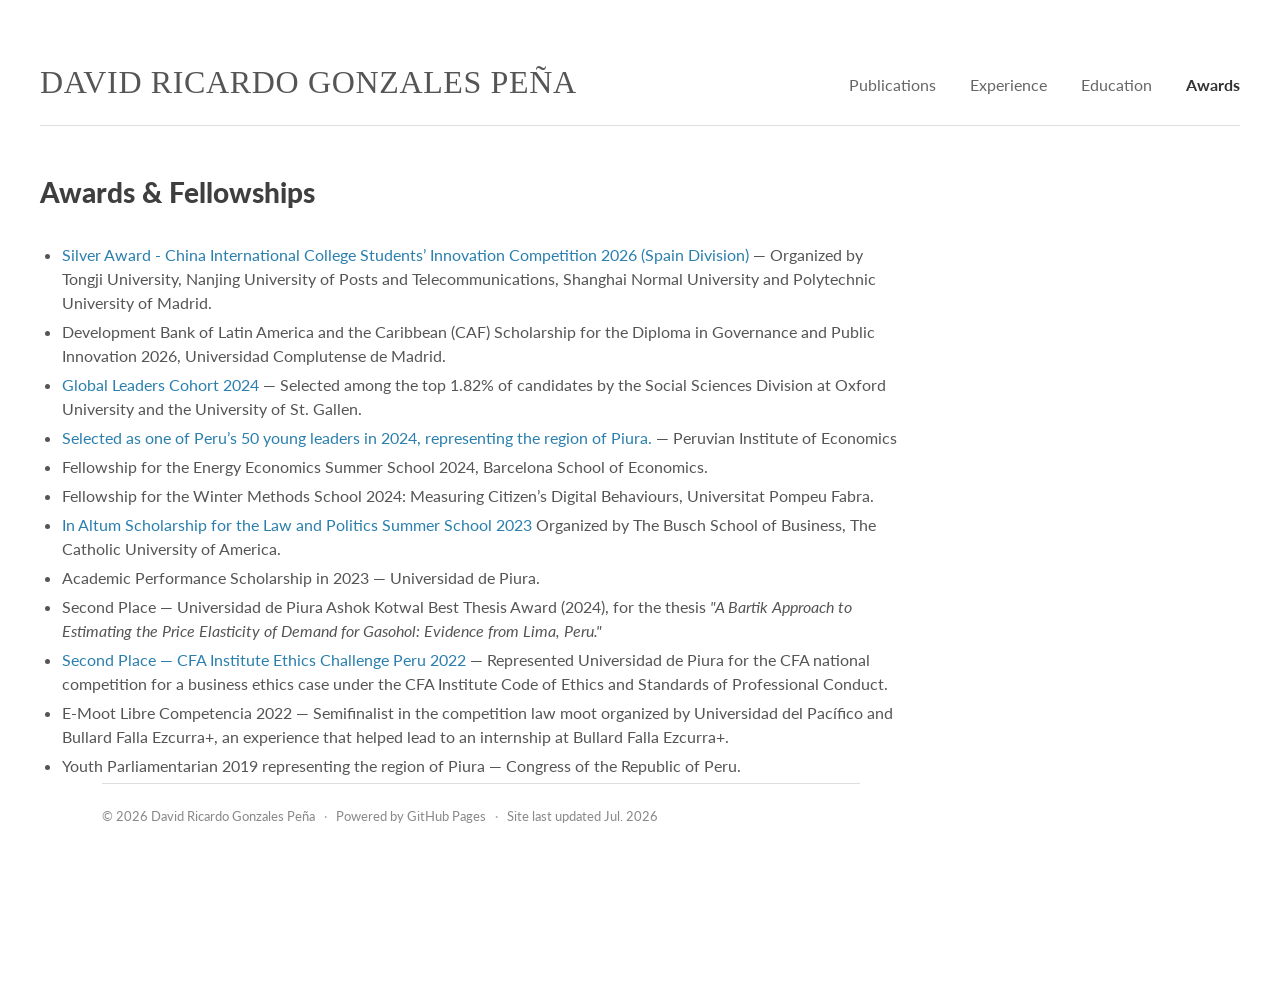
==== awards.html @ b90992ac "Update awards.html" ====
<!doctype html>
<html lang="en">
<head>
<meta charset="utf-8">
<meta name="viewport" content="width=device-width,initial-scale=1">
<meta name="description" content="Academic website of David Ricardo Gonzales Peña">
<title>Awards &amp; Fellowships | David Ricardo Gonzales Peña</title>
<link rel="stylesheet" href="style.css">
</head>
<body>

<header class="site-header">
  <div class="container header-row">
    <a class="brand" href="https://www.linkedin.com/in/davidricardogp" target="_blank" rel="noopener">David Ricardo Gonzales Peña</a>
    <nav class="nav"><a href="publications.html">Publications</a><a href="experience.html">Experience</a><a href="education.html">Education</a><a href="awards.html" class="active">Awards</a></nav>
  </div>
</header>

<main class="container page"><article class="page-main"><h1 class="page-title">Awards & Fellowships</h1><section class="content-block"><ul>
<li>
<a href="https://drive.google.com/file/d/1I6QwwILjX89qICHph4B0TOW6vkhy13Me/view?usp=sharing" rel="noopener" target="_blank">Silver Award - China International College Students’ Innovation Competition 2026 (Spain Division) </a> — Organized by Tongji University, Nanjing University of Posts and Telecommunications, Shanghai Normal University and Polytechnic University of Madrid.
          </li>
<li> Development Bank of Latin America and the Caribbean (CAF) Scholarship for the Diploma in Governance and Public Innovation 2026, Universidad Complutense de Madrid.</li>
<li>
<a href="https://www.leadership-challenge.org/past-glc-2024" rel="noopener" target="_blank">Global Leaders Cohort 2024</a> — Selected among the top 1.82% of candidates by the Social Sciences Division at Oxford University and the University of St. Gallen.
          </li>
<li>
<a href="https://ipe.org.pe/presentamos-a-los-embajadores-de-la-red-de-jovenes-lideres-ipe-2024/" rel="noopener" target="_blank">Selected as one of Peru’s 50 young leaders in 2024, representing the region of Piura. </a> — Peruvian Institute of Economics
          </li>
<li>Fellowship for the Energy Economics Summer School 2024, Barcelona School of Economics.</li>
<li>Fellowship for the Winter Methods School 2024: Measuring Citizen’s Digital Behaviours, Universitat Pompeu Fabra.</li>
<li>
<a href="https://drive.google.com/file/d/1Uc3w0yB-_MBynU5pIP_Tdy3nQMgDLV4P/view?usp=sharing" rel="noopener" target="_blank">In Altum Scholarship for the Law and Politics Summer School 2023</a> Organized by The Busch School of Business, The Catholic University of America.
          </li>
<li>Academic Performance Scholarship in 2023 — Universidad de Piura.</li>
<li>Second Place — Universidad de Piura Ashok Kotwal Best Thesis Award (2024), for the thesis <em>"A Bartik Approach to Estimating the Price Elasticity of Demand for Gasohol: Evidence from Lima, Peru."</em></li>
<li>
<a href="https://www.udep.edu.pe/hoy/2022/09/alumnos-de-economia-obtienen-el-2do-puesto-en-el-cfa-institute-ethics-challenge/" rel="noopener" target="_blank">Second Place — CFA Institute Ethics Challenge Peru 2022</a> — Represented Universidad de Piura for the CFA national competition for a business ethics case under the CFA Institute Code of Ethics and Standards of Professional Conduct.
          </li>
<li>E-Moot Libre Competencia 2022 — Semifinalist in the competition law moot organized by Universidad del Pacífico and Bullard Falla Ezcurra+, an experience that helped lead to an internship at Bullard Falla Ezcurra+.</li>
<li>Youth Parliamentarian 2019 representing the region of Piura — Congress of the Republic of Peru.</li>

<footer class="container footer">
  <span>© 2026 David Ricardo Gonzales Peña</span>
  <span class="sep">·</span>
  <span>Powered by GitHub Pages</span>
  <span class="sep">·</span>
  <span>Site last updated Jul. 2026</span>
</footer>

</body>
</html>
---- style.css ----
@import url("https://fonts.googleapis.com/css2?family=Lato:ital,wght@0,400;0,700;0,900;1,400&display=swap");

:root{
  --text:#555;
  --heading:#3f3f3f;
  --muted:#777;
  --line:#ddd;
  --link:#2a7fae;
}

*{box-sizing:border-box}

html,body{
  margin:0;
  padding:0;
  background:#fff;
}

body{
  color:var(--text);
  font-family:"Lato","Helvetica Neue",Arial,sans-serif;
  font-size:16px;
  line-height:1.5;
  -webkit-font-smoothing:antialiased;
}

a{color:var(--link);text-decoration:none}
a:hover{text-decoration:underline}

.container{
  width:1380px;
  max-width:calc(100% - 80px);
  margin:0 auto;
}

/* Header: independent from page columns, so menu never gets cut */
.site-header{
  padding-top:34px;
}

.header-row{
  min-height:92px;
  display:flex;
  align-items:flex-end;
  justify-content:space-between;
  gap:50px;
  border-bottom:1px solid var(--line);
}

.brand{
  padding-bottom:27px;
  color:#555;
  font-family:Georgia,"Times New Roman",serif;
  font-size:32px;
  font-weight:400;
  line-height:1;
  letter-spacing:.02em;
  text-transform:uppercase;
  white-space:nowrap;
}

.brand:hover{
  color:#444;
  text-decoration:none;
}

.nav{
  display:flex;
  align-items:center;
  justify-content:flex-end;
  gap:34px;
  padding-bottom:28px;
  white-space:nowrap;
}

.nav a{
  color:#666;
  font-size:16px;
}

.nav a:hover,.nav a.active{
  color:#333;
  text-decoration:none;
}

.nav a.active{font-weight:700}

/* Dell-like home composition */
.home{
  padding:58px 0 74px;
}

.home-grid{
  display:grid;
  grid-template-columns:minmax(0, 1fr) 360px;
  column-gap:110px;
  align-items:start;
}

.main-content{
  min-width:0;
}

.sidebar{
  min-width:0;
}

.photo{
  margin:0 0 38px;
}

.photo img{
  display:block;
  width:470px;
  height:528px;
  max-width:100%;
  object-fit:cover;
  object-position:center top;
  background:#eee;
}

.section-title{
  margin:0 0 20px;
  color:var(--heading);
  font-size:29px;
  font-weight:900;
  line-height:1.2;
}

.bio{
  width:100%;
  max-width:900px;
}

.bio p{
  margin:0 0 10px;
  font-size:16px;
  line-height:1.5;
}

.contact{
  margin:0 0 90px;
}

.contact p{
  margin:0 0 22px;
  color:#454545;
  font-size:16px;
  line-height:1.6;
}

.institution{
  line-height:1.65;
}

.contact-links{
  display:flex;
  flex-wrap:wrap;
  gap:10px 17px;
  margin-top:22px;
  font-size:15px;
}

.recent-list{
  margin:0;
  padding:0;
  list-style:none;
}

.recent-list li{
  margin:0 0 22px;
  padding:0;
  color:#5f5f5f;
  font-size:15px;
  line-height:1.55;
}

.recent-list em{font-style:italic}
.recent-date,.recent-type{font-weight:700}

/* Inner pages */
.page{
  padding:45px 0 75px;
}

.page-main{
  width:860px;
  max-width:100%;
}

.page-title{
  margin:0 0 30px;
  color:var(--heading);
  font-size:28px;
  font-weight:900;
}

.content-block{
  margin:0 0 44px;
}

.content-block>h2{
  margin:32px 0 18px;
  padding-bottom:8px;
  border-bottom:1px solid #e4e4e4;
  color:var(--heading);
  font-size:21px;
  font-weight:900;
}

.content-block h3{
  margin:27px 0 14px;
  color:var(--heading);
  font-size:18px;
  font-weight:900;
}

.publication,.item{
  margin:0 0 24px;
  padding:0;
  border:0;
}

.item-title{
  color:#444;
  font-weight:700;
  line-height:1.45;
}

.item-title a{font-weight:700}

.item-meta{
  margin:2px 0 6px;
  color:var(--muted);
  font-size:14px;
}

.citation{
  margin:5px 0 0;
  color:#666;
  font-size:14px;
}

p{margin:0 0 10px}
ul{margin:7px 0 18px;padding-left:22px}
li{margin:5px 0}

.footer{
  display:flex;
  flex-wrap:wrap;
  gap:6px 9px;
  padding:23px 0 36px;
  border-top:1px solid var(--line);
  color:#888;
  font-size:13px;
}

.sep{color:#aaa}

@media(max-width:1050px){
  .container{max-width:calc(100% - 48px)}
  .home-grid{
    grid-template-columns:minmax(0,1fr) 320px;
    column-gap:65px;
  }
  .photo img{
    width:min(470px,100%);
    height:auto;
    aspect-ratio:470/528;
  }
}

@media(max-width:820px){
  .site-header{padding-top:20px}
  .header-row{
    align-items:flex-start;
    flex-direction:column;
    gap:10px;
  }
  .brand{
    padding:16px 0 8px;
    font-size:25px;
  }
  .nav{
    width:100%;
    justify-content:flex-start;
    overflow-x:auto;
    padding-bottom:18px;
  }
  .home-grid{display:block}
  .sidebar{margin-top:50px}
  .contact{margin-bottom:52px}
}

@media(max-width:620px){
  .container{max-width:calc(100% - 28px)}
  .nav{gap:18px}
  .nav a{font-size:13px}
  .section-title{font-size:24px}
  .footer{display:block}
  .footer span{display:block;margin-bottom:3px}
  .sep{display:none!important}
}
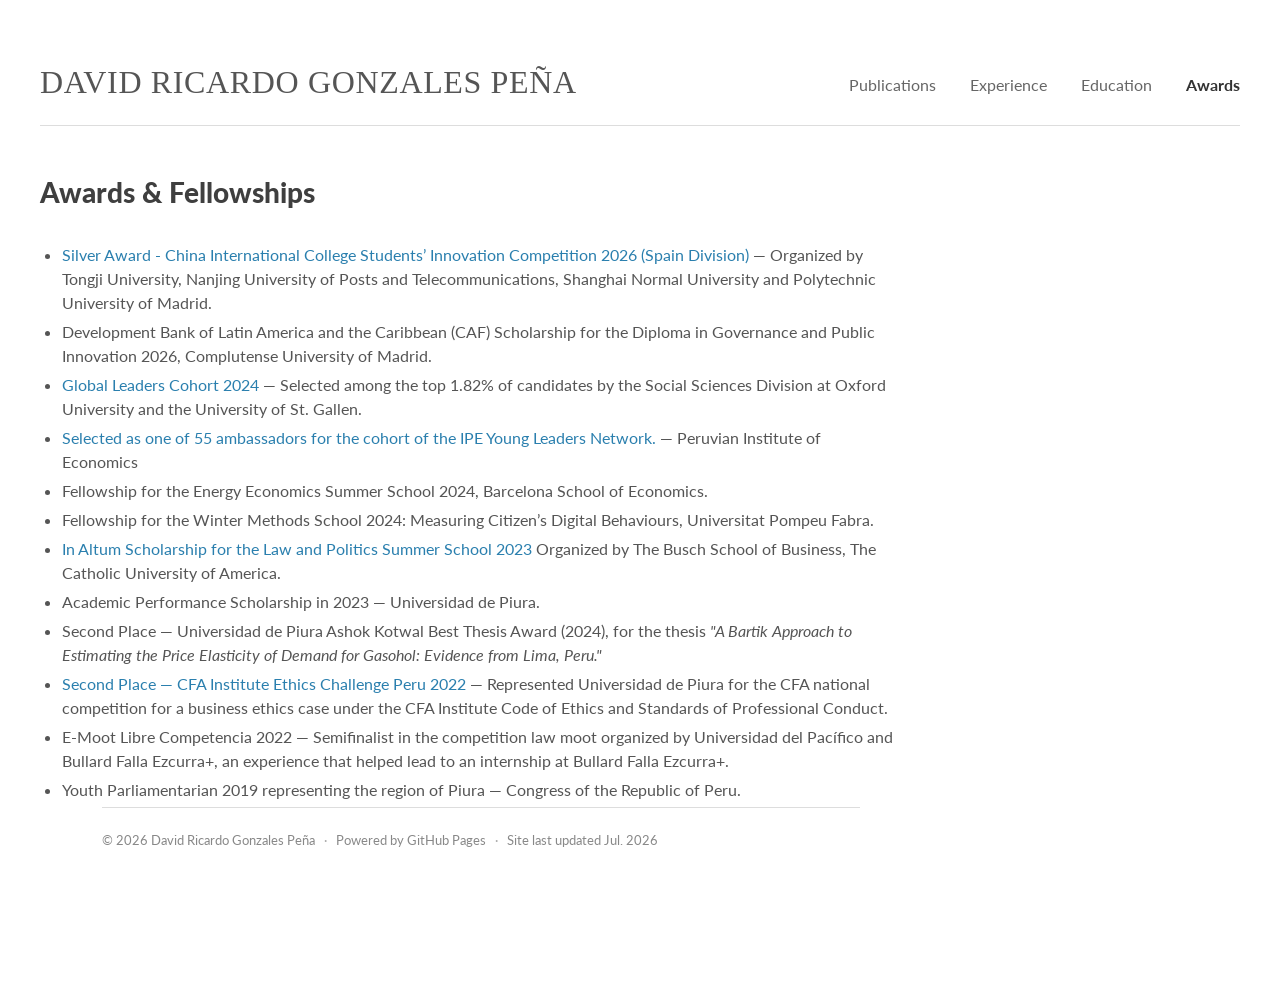
==== commit 277ef75d: "Update awards.html" ====
--- a/awards.html
+++ b/awards.html
@@ -11,21 +11,36 @@
 
 <header class="site-header">
   <div class="container header-row">
-    <a class="brand" href="https://www.linkedin.com/in/davidricardogp" target="_blank" rel="noopener">David Ricardo Gonzales Peña</a>
-    <nav class="nav"><a href="publications.html">Publications</a><a href="experience.html">Experience</a><a href="education.html">Education</a><a href="awards.html" class="active">Awards</a></nav>
+    <a class="brand" href="index.html">David Ricardo Gonzales Peña</a>
+    <button
+      class="menu-toggle"
+      type="button"
+      aria-label="Open navigation menu"
+      aria-expanded="false"
+    >
+      <span></span>
+      <span></span>
+      <span></span>
+    </button>
+
+    <nav class="nav">
+      <a href="publications.html">Publications</a>
+      <a href="experience.html">Experience</a>
+      <a href="education.html">Education</a>
+      <a href="awards.html" class="active">Awards</a>
+    </nav>
   </div>
 </header>
-
 <main class="container page"><article class="page-main"><h1 class="page-title">Awards & Fellowships</h1><section class="content-block"><ul>
 <li>
 <a href="https://drive.google.com/file/d/1I6QwwILjX89qICHph4B0TOW6vkhy13Me/view?usp=sharing" rel="noopener" target="_blank">Silver Award - China International College Students’ Innovation Competition 2026 (Spain Division) </a> — Organized by Tongji University, Nanjing University of Posts and Telecommunications, Shanghai Normal University and Polytechnic University of Madrid.
           </li>
-<li> Development Bank of Latin America and the Caribbean (CAF) Scholarship for the Diploma in Governance and Public Innovation 2026, Universidad Complutense de Madrid.</li>
+<li> Development Bank of Latin America and the Caribbean (CAF) Scholarship for the Diploma in Governance and Public Innovation 2026, Complutense University of Madrid.</li>
 <li>
 <a href="https://www.leadership-challenge.org/past-glc-2024" rel="noopener" target="_blank">Global Leaders Cohort 2024</a> — Selected among the top 1.82% of candidates by the Social Sciences Division at Oxford University and the University of St. Gallen.
           </li>
 <li>
-<a href="https://ipe.org.pe/presentamos-a-los-embajadores-de-la-red-de-jovenes-lideres-ipe-2024/" rel="noopener" target="_blank">Selected as one of Peru’s 50 young leaders in 2024, representing the region of Piura. </a> — Peruvian Institute of Economics
+<a href="https://ipe.org.pe/presentamos-a-los-embajadores-de-la-red-de-jovenes-lideres-ipe-2024/" rel="noopener" target="_blank"> Selected as one of 55 ambassadors for the cohort of the IPE Young Leaders Network. </a> — Peruvian Institute of Economics
           </li>
 <li>Fellowship for the Energy Economics Summer School 2024, Barcelona School of Economics.</li>
 <li>Fellowship for the Winter Methods School 2024: Measuring Citizen’s Digital Behaviours, Universitat Pompeu Fabra.</li>
@@ -48,5 +63,20 @@
   <span>Site last updated Jul. 2026</span>
 </footer>
 
+
+<script>
+document.addEventListener("DOMContentLoaded", function () {
+  const menuToggle = document.querySelector(".menu-toggle");
+  const navigation = document.querySelector(".nav");
+
+  if (menuToggle && navigation) {
+    menuToggle.addEventListener("click", function () {
+      const isOpen = navigation.classList.toggle("is-open");
+      menuToggle.setAttribute("aria-expanded", String(isOpen));
+    });
+  }
+});
+</script>
+
 </body>
 </html>
--- a/style.css
+++ b/style.css
@@ -60,6 +60,22 @@
   white-space:nowrap;
 }
 
+@media (max-width: 600px) {
+  .brand{
+    font-size:20px;
+    line-height:1.15;
+    white-space:normal;
+    max-width:280px;
+  }
+}
+
+@media (max-width:600px){
+    .photo img{
+        width:320px;
+        max-width:100%;
+    }
+}
+
 .brand:hover{
   color:#444;
   text-decoration:none;
@@ -302,3 +318,121 @@
   .footer span{display:block;margin-bottom:3px}
   .sep{display:none!important}
 }
+/* Hidden on desktop */
+.menu-toggle {
+  display: none;
+}
+
+/* Mobile navigation only */
+@media (max-width: 820px) {
+  .header-row {
+    position: relative;
+    display: grid;
+    grid-template-columns: minmax(0, 1fr) 72px;
+    align-items: end;
+    gap: 0;
+  }
+
+  .brand {
+    padding-right: 16px;
+  }
+
+  .menu-toggle {
+    display: flex;
+    width: 72px;
+    height: 72px;
+    padding: 0;
+    border: 0;
+    background: #f4f4f4;
+    cursor: pointer;
+    flex-direction: column;
+    align-items: center;
+    justify-content: center;
+    gap: 6px;
+  }
+
+  .menu-toggle span {
+    display: block;
+    width: 28px;
+    height: 1px;
+    background: #555;
+  }
+
+  .nav {
+    display: none;
+    grid-column: 1 / -1;
+    width: 100%;
+    padding: 22px;
+    background: #fff;
+    border-bottom: 1px solid #ddd;
+    box-shadow: 0 10px 18px rgba(0, 0, 0, 0.06);
+  }
+
+  .nav.is-open {
+    display: block;
+  }
+
+  .nav a {
+    display: block;
+    padding: 12px 0;
+    color: #555;
+    font-size: 20px;
+    line-height: 1.4;
+  }
+
+  .nav a:hover,
+  .nav a.active {
+    color: #222;
+  }
+}
+
+/* Mobile dropdown navigation */
+.menu-toggle {
+  display: none;
+}
+
+@media (max-width: 820px) {
+  .header-row {
+    position: relative;
+  }
+
+  .menu-toggle {
+    display: flex;
+    width: 72px;
+    height: 72px;
+    padding: 0;
+    border: 0;
+    background: #f4f4f4;
+    cursor: pointer;
+    flex-direction: column;
+    align-items: center;
+    justify-content: center;
+    gap: 6px;
+  }
+
+  .menu-toggle span {
+    display: block;
+    width: 28px;
+    height: 1px;
+    background: #555;
+  }
+
+  .nav {
+    display: none;
+    width: 100%;
+    padding: 22px;
+    background: #fff;
+    border-bottom: 1px solid #ddd;
+    box-shadow: 0 10px 18px rgba(0, 0, 0, 0.06);
+  }
+
+  .nav.is-open {
+    display: block;
+  }
+
+  .nav a {
+    display: block;
+    padding: 12px 0;
+  }
+}
+
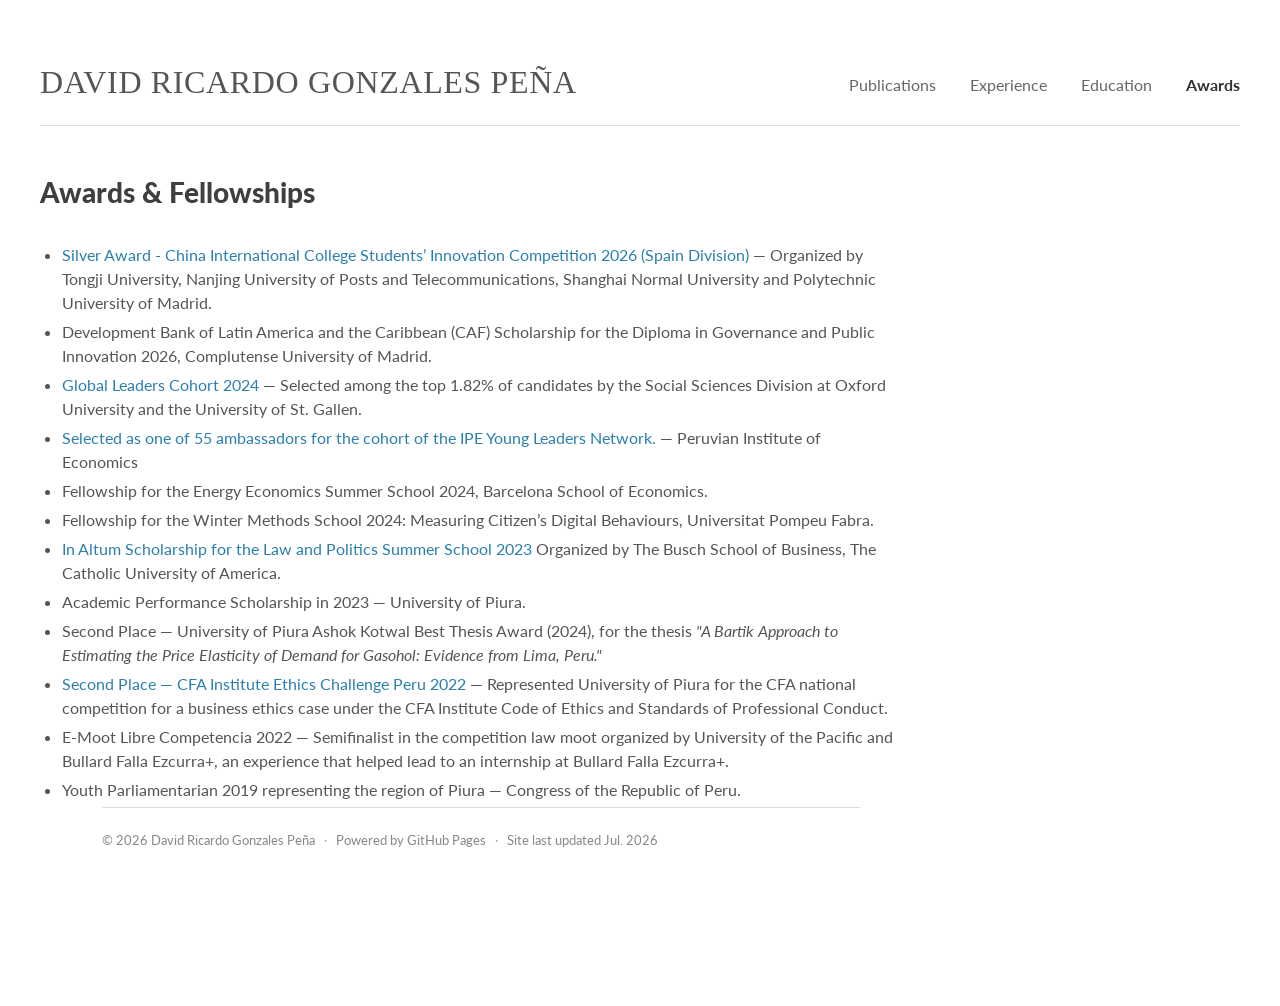
==== commit 251a8834: "Update awards.html" ====
--- a/awards.html
+++ b/awards.html
@@ -47,12 +47,12 @@
 <li>
 <a href="https://drive.google.com/file/d/1Uc3w0yB-_MBynU5pIP_Tdy3nQMgDLV4P/view?usp=sharing" rel="noopener" target="_blank">In Altum Scholarship for the Law and Politics Summer School 2023</a> Organized by The Busch School of Business, The Catholic University of America.
           </li>
-<li>Academic Performance Scholarship in 2023 — Universidad de Piura.</li>
-<li>Second Place — Universidad de Piura Ashok Kotwal Best Thesis Award (2024), for the thesis <em>"A Bartik Approach to Estimating the Price Elasticity of Demand for Gasohol: Evidence from Lima, Peru."</em></li>
+<li>Academic Performance Scholarship in 2023 — University of Piura.</li>
+<li>Second Place — University of Piura Ashok Kotwal Best Thesis Award (2024), for the thesis <em>"A Bartik Approach to Estimating the Price Elasticity of Demand for Gasohol: Evidence from Lima, Peru."</em></li>
 <li>
-<a href="https://www.udep.edu.pe/hoy/2022/09/alumnos-de-economia-obtienen-el-2do-puesto-en-el-cfa-institute-ethics-challenge/" rel="noopener" target="_blank">Second Place — CFA Institute Ethics Challenge Peru 2022</a> — Represented Universidad de Piura for the CFA national competition for a business ethics case under the CFA Institute Code of Ethics and Standards of Professional Conduct.
+<a href="https://www.udep.edu.pe/hoy/2022/09/alumnos-de-economia-obtienen-el-2do-puesto-en-el-cfa-institute-ethics-challenge/" rel="noopener" target="_blank">Second Place — CFA Institute Ethics Challenge Peru 2022</a> — Represented University of Piura for the CFA national competition for a business ethics case under the CFA Institute Code of Ethics and Standards of Professional Conduct.
           </li>
-<li>E-Moot Libre Competencia 2022 — Semifinalist in the competition law moot organized by Universidad del Pacífico and Bullard Falla Ezcurra+, an experience that helped lead to an internship at Bullard Falla Ezcurra+.</li>
+<li>E-Moot Libre Competencia 2022 — Semifinalist in the competition law moot organized by University of the Pacific and Bullard Falla Ezcurra+, an experience that helped lead to an internship at Bullard Falla Ezcurra+.</li>
 <li>Youth Parliamentarian 2019 representing the region of Piura — Congress of the Republic of Peru.</li>
 
 <footer class="container footer">
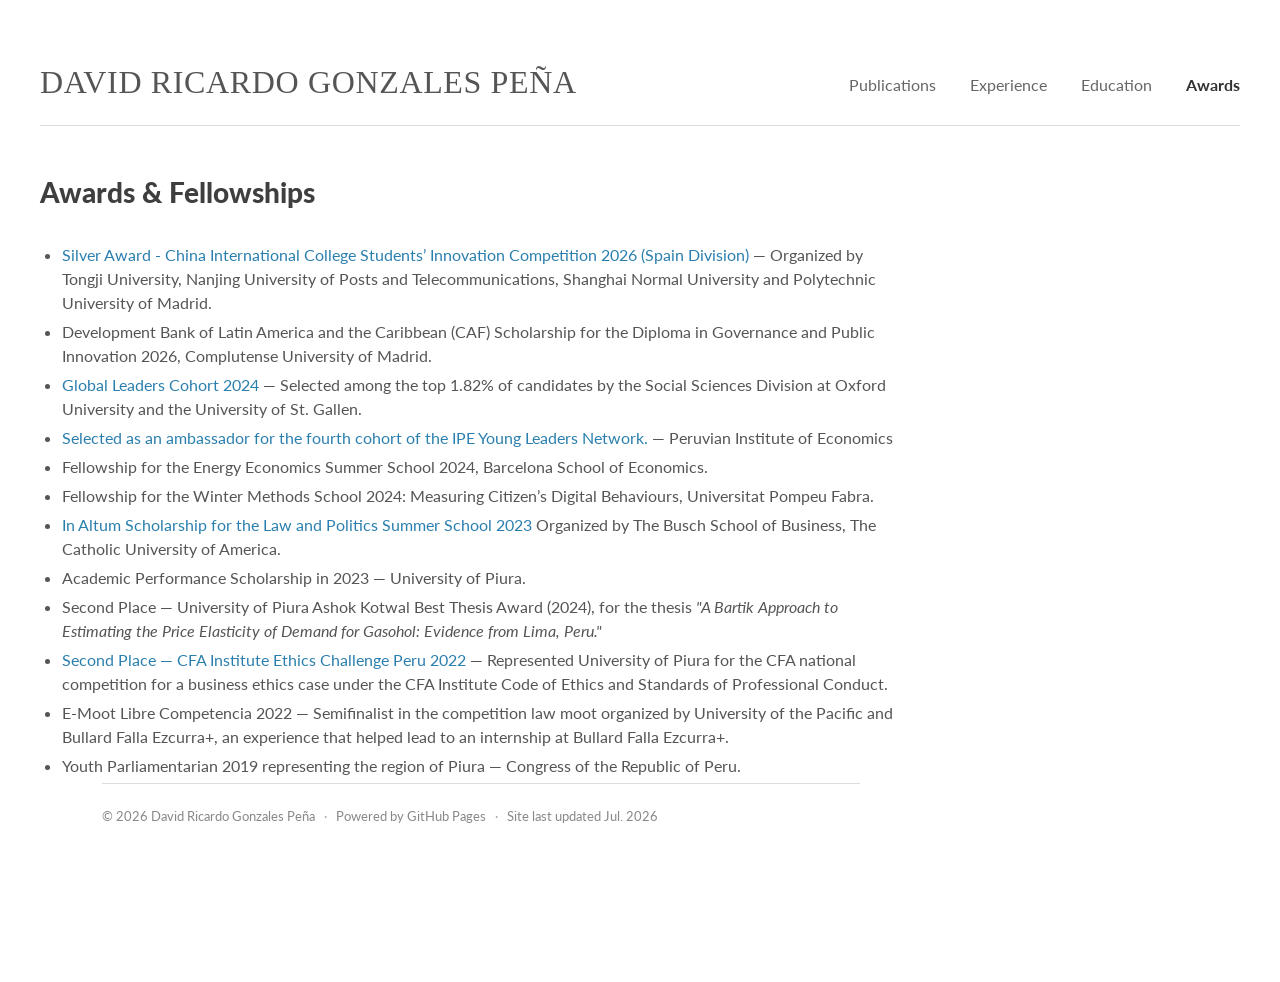
==== commit 405e7941: "Update awards.html" ====
--- a/awards.html
+++ b/awards.html
@@ -40,7 +40,7 @@
 <a href="https://www.leadership-challenge.org/past-glc-2024" rel="noopener" target="_blank">Global Leaders Cohort 2024</a> — Selected among the top 1.82% of candidates by the Social Sciences Division at Oxford University and the University of St. Gallen.
           </li>
 <li>
-<a href="https://ipe.org.pe/presentamos-a-los-embajadores-de-la-red-de-jovenes-lideres-ipe-2024/" rel="noopener" target="_blank"> Selected as one of 55 ambassadors for the cohort of the IPE Young Leaders Network. </a> — Peruvian Institute of Economics
+<a href="https://ipe.org.pe/presentamos-a-los-embajadores-de-la-red-de-jovenes-lideres-ipe-2024/" rel="noopener" target="_blank"> Selected as an ambassador for the fourth cohort of the IPE Young Leaders Network. </a> — Peruvian Institute of Economics
           </li>
 <li>Fellowship for the Energy Economics Summer School 2024, Barcelona School of Economics.</li>
 <li>Fellowship for the Winter Methods School 2024: Measuring Citizen’s Digital Behaviours, Universitat Pompeu Fabra.</li>
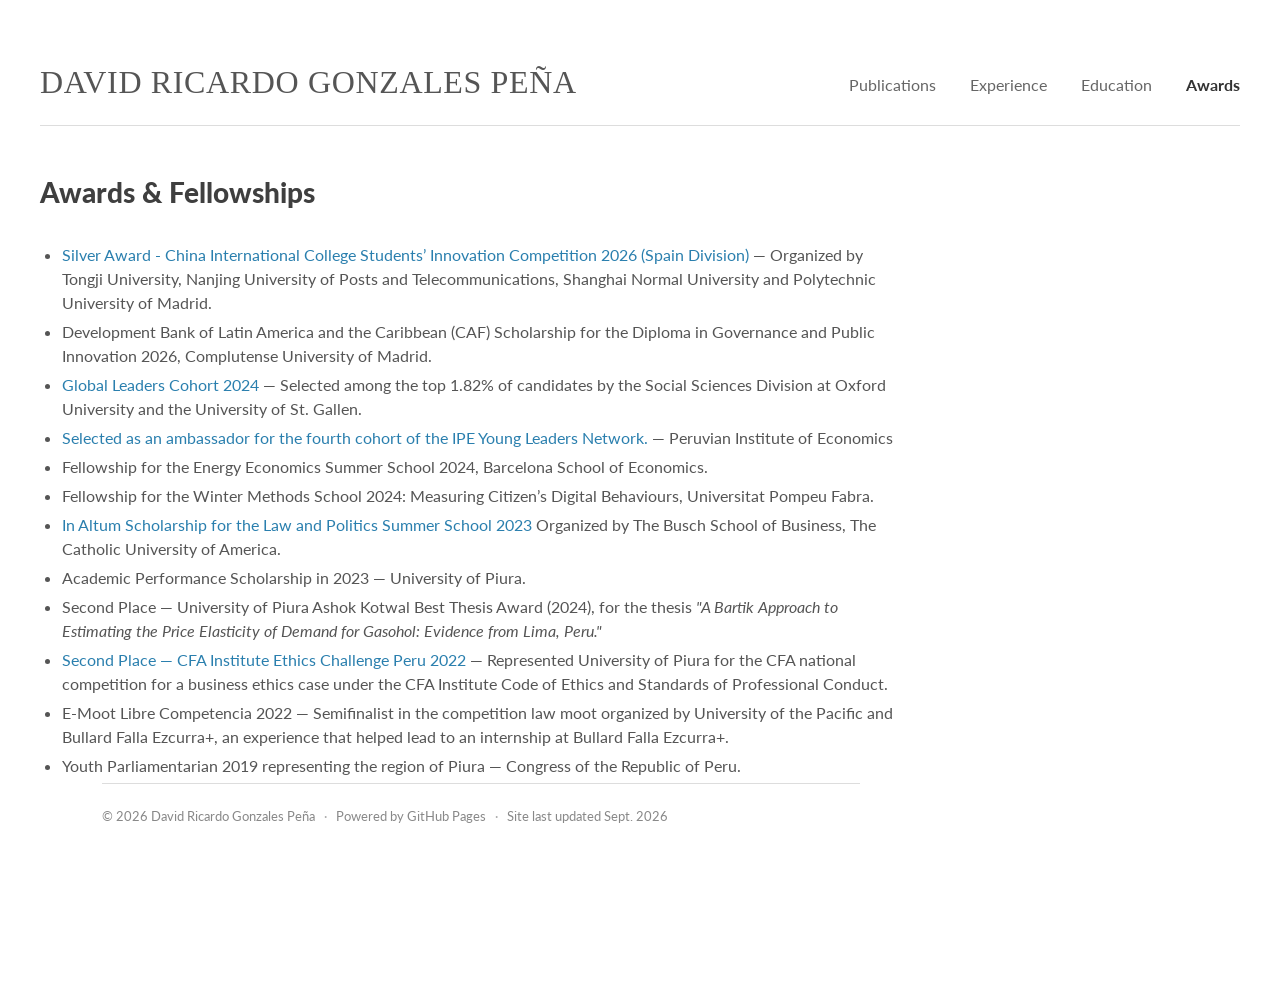
==== commit 086fb673: "Update awards.html" ====
--- a/awards.html
+++ b/awards.html
@@ -60,7 +60,7 @@
   <span class="sep">·</span>
   <span>Powered by GitHub Pages</span>
   <span class="sep">·</span>
-  <span>Site last updated Jul. 2026</span>
+  <span>Site last updated Sept. 2026</span>
 </footer>
 
 
--- a/style.css
+++ b/style.css
@@ -1,4 +1,3 @@
-
 @import url("https://fonts.googleapis.com/css2?family=Lato:ital,wght@0,400;0,700;0,900;1,400&display=swap");
 
 :root{
@@ -9,9 +8,12 @@
   --link:#2a7fae;
 }
 
-*{box-sizing:border-box}
-
-html,body{
+*{
+  box-sizing:border-box;
+}
+
+html,
+body{
   margin:0;
   padding:0;
   background:#fff;
@@ -25,8 +27,14 @@
   -webkit-font-smoothing:antialiased;
 }
 
-a{color:var(--link);text-decoration:none}
-a:hover{text-decoration:underline}
+a{
+  color:var(--link);
+  text-decoration:none;
+}
+
+a:hover{
+  text-decoration:underline;
+}
 
 .container{
   width:1380px;
@@ -34,7 +42,7 @@
   margin:0 auto;
 }
 
-/* Header: independent from page columns, so menu never gets cut */
+/* Header */
 .site-header{
   padding-top:34px;
 }
@@ -60,22 +68,6 @@
   white-space:nowrap;
 }
 
-@media (max-width: 600px) {
-  .brand{
-    font-size:20px;
-    line-height:1.15;
-    white-space:normal;
-    max-width:280px;
-  }
-}
-
-@media (max-width:600px){
-    .photo img{
-        width:320px;
-        max-width:100%;
-    }
-}
-
 .brand:hover{
   color:#444;
   text-decoration:none;
@@ -95,47 +87,55 @@
   font-size:16px;
 }
 
-.nav a:hover,.nav a.active{
+.nav a:hover,
+.nav a.active{
   color:#333;
   text-decoration:none;
 }
 
-.nav a.active{font-weight:700}
-
-/* Dell-like home composition */
+.nav a.active{
+  font-weight:700;
+}
+
+/* Home */
 .home{
   padding:58px 0 74px;
 }
 
 .home-grid{
   display:grid;
-  grid-template-columns:minmax(0, 1fr) 360px;
+  grid-template-columns:minmax(0,1fr) 360px;
   column-gap:110px;
   align-items:start;
 }
 
-.main-content{
-  min-width:0;
-}
-
+.main-content,
 .sidebar{
   min-width:0;
 }
 
+/* Profile photo */
 .photo{
+  width:470px;
+  max-width:100%;
+  aspect-ratio:470 / 528;
   margin:0 0 38px;
+  overflow:hidden;
 }
 
 .photo img{
   display:block;
-  width:470px;
-  height:528px;
-  max-width:100%;
+  width:100%;
+  height:100%;
+  max-width:none;
   object-fit:cover;
   object-position:center top;
+  transform:translate(-65px, -105px) scale(1.22);
+  transform-origin:left top;
   background:#eee;
 }
 
+/* Text */
 .section-title{
   margin:0 0 20px;
   color:var(--heading);
@@ -155,6 +155,7 @@
   line-height:1.5;
 }
 
+/* Contact */
 .contact{
   margin:0 0 90px;
 }
@@ -178,6 +179,7 @@
   font-size:15px;
 }
 
+/* Recent publications */
 .recent-list{
   margin:0;
   padding:0;
@@ -192,8 +194,14 @@
   line-height:1.55;
 }
 
-.recent-list em{font-style:italic}
-.recent-date,.recent-type{font-weight:700}
+.recent-list em{
+  font-style:italic;
+}
+
+.recent-date,
+.recent-type{
+  font-weight:700;
+}
 
 /* Inner pages */
 .page{
@@ -216,7 +224,7 @@
   margin:0 0 44px;
 }
 
-.content-block>h2{
+.content-block > h2{
   margin:32px 0 18px;
   padding-bottom:8px;
   border-bottom:1px solid #e4e4e4;
@@ -232,7 +240,8 @@
   font-weight:900;
 }
 
-.publication,.item{
+.publication,
+.item{
   margin:0 0 24px;
   padding:0;
   border:0;
@@ -244,7 +253,9 @@
   line-height:1.45;
 }
 
-.item-title a{font-weight:700}
+.item-title a{
+  font-weight:700;
+}
 
 .item-meta{
   margin:2px 0 6px;
@@ -258,10 +269,20 @@
   font-size:14px;
 }
 
-p{margin:0 0 10px}
-ul{margin:7px 0 18px;padding-left:22px}
-li{margin:5px 0}
-
+p{
+  margin:0 0 10px;
+}
+
+ul{
+  margin:7px 0 18px;
+  padding-left:22px;
+}
+
+li{
+  margin:5px 0;
+}
+
+/* Footer */
 .footer{
   display:flex;
   flex-wrap:wrap;
@@ -272,167 +293,165 @@
   font-size:13px;
 }
 
-.sep{color:#aaa}
-
+.sep{
+  color:#aaa;
+}
+
+/* Medium screens */
 @media(max-width:1050px){
-  .container{max-width:calc(100% - 48px)}
+  .container{
+    max-width:calc(100% - 48px);
+  }
+
   .home-grid{
     grid-template-columns:minmax(0,1fr) 320px;
     column-gap:65px;
   }
+
+  .photo{
+    width:min(470px,100%);
+  }
+
   .photo img{
-    width:min(470px,100%);
-    height:auto;
-    aspect-ratio:470/528;
-  }
+    width:100%;
+    height:100%;
+  }
+}
+
+/* Mobile navigation */
+.menu-toggle{
+  display:none;
 }
 
 @media(max-width:820px){
-  .site-header{padding-top:20px}
+  .site-header{
+    padding-top:20px;
+  }
+
   .header-row{
-    align-items:flex-start;
+    position:relative;
+    display:grid;
+    grid-template-columns:minmax(0,1fr) 72px;
+    align-items:end;
+    gap:0;
+  }
+
+  .brand{
+    padding:16px 16px 8px 0;
+    font-size:25px;
+    line-height:1.15;
+    white-space:normal;
+  }
+
+  .home-grid{
+    display:block;
+  }
+
+  .sidebar{
+    margin-top:50px;
+  }
+
+  .contact{
+    margin-bottom:52px;
+  }
+
+  .menu-toggle{
+    display:flex;
+    width:72px;
+    height:72px;
+    padding:0;
+    border:0;
+    background:#f4f4f4;
+    cursor:pointer;
     flex-direction:column;
-    gap:10px;
-  }
+    align-items:center;
+    justify-content:center;
+    gap:6px;
+  }
+
+  .menu-toggle span{
+    display:block;
+    width:28px;
+    height:1px;
+    background:#555;
+  }
+
+  .nav{
+    display:none;
+    grid-column:1 / -1;
+    width:100%;
+    padding:22px;
+    background:#fff;
+    border-bottom:1px solid #ddd;
+    box-shadow:0 10px 18px rgba(0,0,0,.06);
+  }
+
+  .nav.is-open{
+    display:block;
+  }
+
+  .nav a{
+    display:block;
+    padding:12px 0;
+    color:#555;
+    font-size:20px;
+    line-height:1.4;
+  }
+
+  .nav a:hover,
+  .nav a.active{
+    color:#222;
+  }
+}
+
+/* Small screens */
+@media(max-width:620px){
+  .container{
+    max-width:calc(100% - 28px);
+  }
+
+  .nav{
+    gap:18px;
+  }
+
+  .nav a{
+    font-size:13px;
+  }
+
+  .section-title{
+    font-size:24px;
+  }
+
+  .photo{
+    width:320px;
+  }
+
+  .photo img{
+    width:100%;
+    height:100%;
+    transform:translate(-45px, -75px) scale(1.22);
+  }
+
+  .footer{
+    display:block;
+  }
+
+  .footer span{
+    display:block;
+    margin-bottom:3px;
+  }
+
+  .sep{
+    display:none!important;
+  }
+}
+
+/* Very small screens */
+@media(max-width:600px){
   .brand{
-    padding:16px 0 8px;
-    font-size:25px;
-  }
-  .nav{
-    width:100%;
-    justify-content:flex-start;
-    overflow-x:auto;
-    padding-bottom:18px;
-  }
-  .home-grid{display:block}
-  .sidebar{margin-top:50px}
-  .contact{margin-bottom:52px}
-}
-
-@media(max-width:620px){
-  .container{max-width:calc(100% - 28px)}
-  .nav{gap:18px}
-  .nav a{font-size:13px}
-  .section-title{font-size:24px}
-  .footer{display:block}
-  .footer span{display:block;margin-bottom:3px}
-  .sep{display:none!important}
-}
-/* Hidden on desktop */
-.menu-toggle {
-  display: none;
-}
-
-/* Mobile navigation only */
-@media (max-width: 820px) {
-  .header-row {
-    position: relative;
-    display: grid;
-    grid-template-columns: minmax(0, 1fr) 72px;
-    align-items: end;
-    gap: 0;
-  }
-
-  .brand {
-    padding-right: 16px;
-  }
-
-  .menu-toggle {
-    display: flex;
-    width: 72px;
-    height: 72px;
-    padding: 0;
-    border: 0;
-    background: #f4f4f4;
-    cursor: pointer;
-    flex-direction: column;
-    align-items: center;
-    justify-content: center;
-    gap: 6px;
-  }
-
-  .menu-toggle span {
-    display: block;
-    width: 28px;
-    height: 1px;
-    background: #555;
-  }
-
-  .nav {
-    display: none;
-    grid-column: 1 / -1;
-    width: 100%;
-    padding: 22px;
-    background: #fff;
-    border-bottom: 1px solid #ddd;
-    box-shadow: 0 10px 18px rgba(0, 0, 0, 0.06);
-  }
-
-  .nav.is-open {
-    display: block;
-  }
-
-  .nav a {
-    display: block;
-    padding: 12px 0;
-    color: #555;
-    font-size: 20px;
-    line-height: 1.4;
-  }
-
-  .nav a:hover,
-  .nav a.active {
-    color: #222;
-  }
-}
-
-/* Mobile dropdown navigation */
-.menu-toggle {
-  display: none;
-}
-
-@media (max-width: 820px) {
-  .header-row {
-    position: relative;
-  }
-
-  .menu-toggle {
-    display: flex;
-    width: 72px;
-    height: 72px;
-    padding: 0;
-    border: 0;
-    background: #f4f4f4;
-    cursor: pointer;
-    flex-direction: column;
-    align-items: center;
-    justify-content: center;
-    gap: 6px;
-  }
-
-  .menu-toggle span {
-    display: block;
-    width: 28px;
-    height: 1px;
-    background: #555;
-  }
-
-  .nav {
-    display: none;
-    width: 100%;
-    padding: 22px;
-    background: #fff;
-    border-bottom: 1px solid #ddd;
-    box-shadow: 0 10px 18px rgba(0, 0, 0, 0.06);
-  }
-
-  .nav.is-open {
-    display: block;
-  }
-
-  .nav a {
-    display: block;
-    padding: 12px 0;
-  }
-}
-
+    font-size:20px;
+    line-height:1.15;
+    white-space:normal;
+    max-width:280px;
+  }
+}
